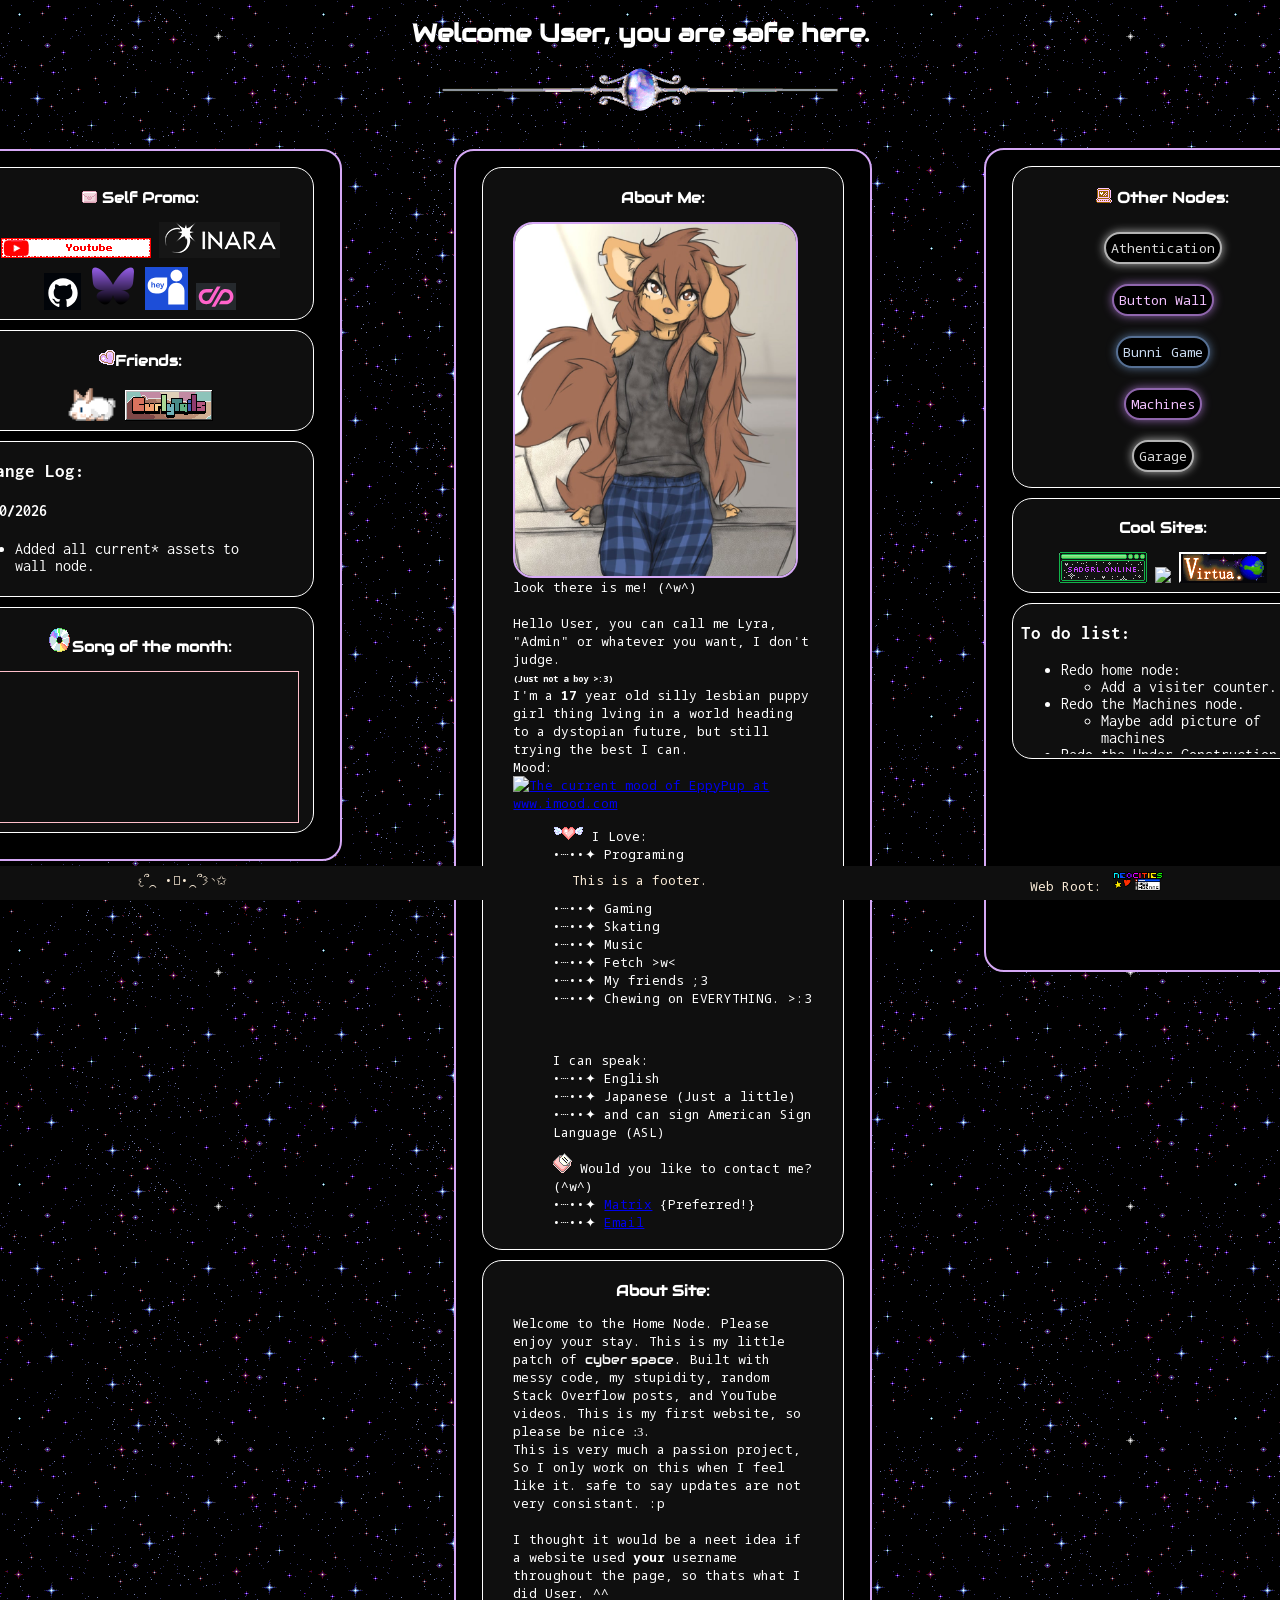
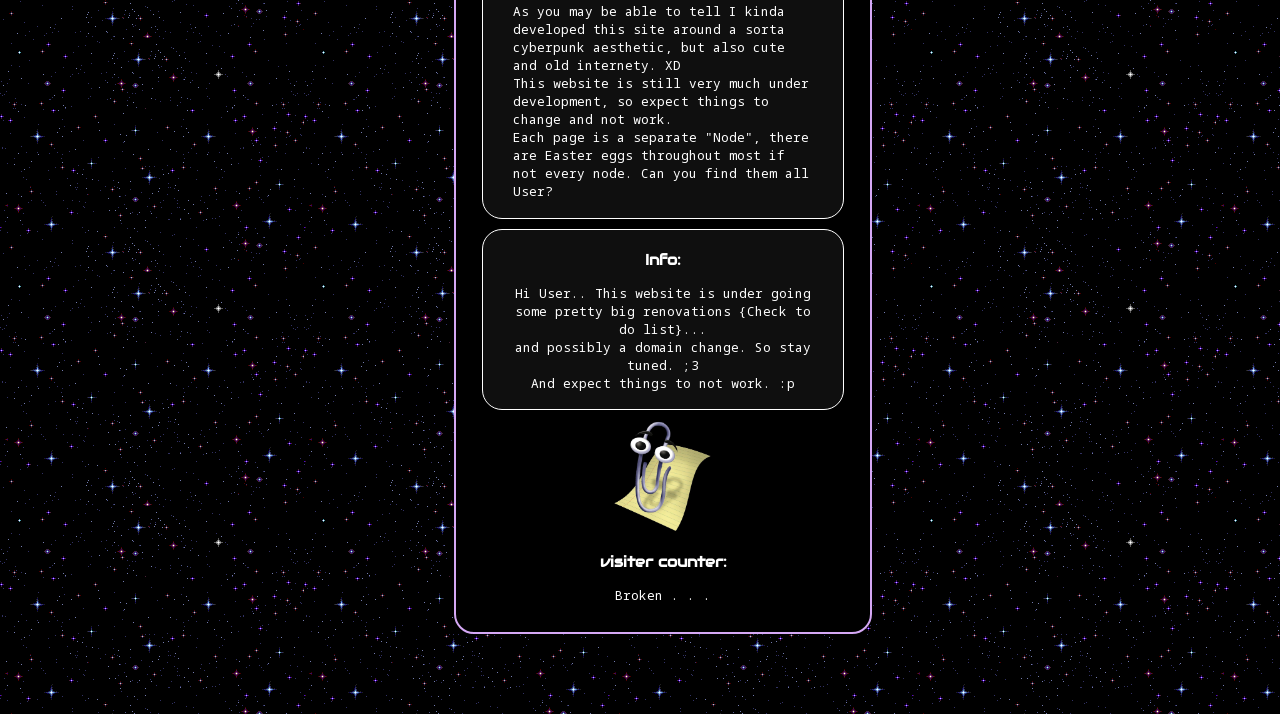
==== home_node.html @ 68cb0609 "Webbed Site. :3 (First commit)" ====
<!DOCTYPE html>
<html>
    <head>
        <meta charset="UTF-8">
        <meta name="viewport" content="width=device-width, initial-scale=1.0">
        <link rel="icon" href="img/Pixles/tumblr_inline_mwboui1uI71r8evev.png" type="image/x-icon">
        <title>home.node</title>
        <link href="home_node.css" rel="stylesheet" type="text/css" media="all">

        <!--Fonts-->
        <link rel="preconnect" href="https://fonts.googleapis.com">
        <link rel="preconnect" href="https://fonts.gstatic.com" crossorigin>
        <link href="https://fonts.googleapis.com/css2?family=Audiowide&family=Courier+Prime:ital,wght@0,400;0,700;1,400;1,700&family=Inconsolata:wght@200..900&family=Silkscreen:wght@400;700&display=swap" rel="stylesheet">    
    </head>
    <body class="homePage" onload="getUsername()">
        <h1 class="homeWelcomeH1">Welcome <span class="username">User</span>, you are safe here.</h1>
        <img src="img/tumblr_inline_rcivc2EvBG1vefsve_500.gif">
        <div class="barContainer">

            <!--Left Bar-->
            <div class="leftBar">
                <div class="contentContainer">
                    <h3 class="titleH3"><img src="img/Pixles/tumblr_inline_mwoezv7i2j1r8evev540.gif"> Self Promo:</h3>
                    <a href="https://www.youtube.com/@BaTex5"><img src="img\blinkys\youtube_blinky.gif" alt="Youtube Logo" class="youTubeLogo" title="Get Tubed Yo. XD"></a>
                    <a href="https://inara.cz/elite/cmdr/312664/"><img src="img\buttons\inara.png" alt="Inara Logo" class="inaraLogo" title="Space game pics. OwO"></a>
                    <a href="https://github.com/A-User-L"><img src="img/icons/GithubLogo.png" alt="Github Logo" class="githubLogo" title="Silly projects. :p"></a>
                    <a href="https://bsky.app/profile/daeepypup.bsky.social"><img src="img/icons/icons8-bluesky-logo-48.png" alt="Purple to Black Gradiant Blue Sky Logo" class="blueSkyLogo" title="My main socials. Just all around puppy posting. >w<"></a>
                    <a href="https://spacehey.com/lyrapup"><img src="img/icons/Screenshot_20260224_145924.png" alt="Space Hey logo" class="spaceHeyLogo" title="Hey yourself. XD"></a>
                    <a href="https://en.pronouns.page/@LyraPup"><img src="img/icons/Screenshot_20260228_023912.png" alt="Pronouns Page Logo" class="pronounsPageLogo" title="My pronouns UwU"></a>
                </div>
                <div class="contentContainer">
                    <h3 class="titleH3"><img src="img/Pixles/tumblr_inline_mwboqbVXGk1r8evev.png">Friends:</h3>
                    <!--<a href="https://mincy.nekoweb.org"><button class="pinkButton">SleepyMincy ₍⑅ᐢ..ᐢ₎</button></a>       Left weird spacing. :/   -->
                    <a href="https://mincy.nekoweb.org"><img src="img/bunnys/tumblr_lm7dh7w1611qkl2bpo1_250.gif" width="50px"></a> 
                    <img src="img/buttons/88x31.gif" title="Does not link to anything, but my friends are on that site. ^^" alt="curlytails button. does not link to anything.">
                </div>
                <div class="changeLogHomeContainer">
                    <iframe src="change_log.html" frameborder="0" class="changeLog"></iframe>
                </div>
                <div class="contentContainer">
                    <h3 class="titleH3"><img src="img\Pixles\cd-rotate.gif">Song of the month:</h3>
                    <iframe class="songOfTheMonth" src="https://www.youtube.com/embed/VTlcfDGr3C0?si=iBy5nOM_eEEPdVGP" title="YouTube video player" frameborder="0" allow="accelerometer; autoplay; clipboard-write; encrypted-media; gyroscope; picture-in-picture; web-share" referrerpolicy="strict-origin-when-cross-origin" allowfullscreen></iframe>
                </div>
            </div>

            <!--Center Bar-->
            <div class="mainContentBar">
                <div class="contentContainer">
                    <h3 class="titleH3">About Me:</h3>
                    <img src="img/large-934608616.jpg" class="literallyMePup" title="Image credit: tinygaypirate.">
                    <p class="aboutMeP">
                        look there is me! (^w^)<br><br>
                        Hello <span class="username">User</span>, you can call me Lyra, "Admin" or whatever you want, I don't judge. <br>
                        <b><small><small>(Just not a boy >:3)</small></small></b><br>  
                        I'm a <b title="Sometimes 3 if I can trust you enough. >w<">17</b> year old silly <span class="lesbianAnimation">lesbian</span> puppy girl thing lving in a world heading to a dystopian future, but still trying the best I can.<br>
                        Mood: <a href="https://www.imood.com/users/EppyPup"><img src="https://moods.imood.com/display/uname-EppyPup/fg-FFFFFF/bg-330066/imood.gif" alt="The current mood of EppyPup at www.imood.com" border="0"></a>
                        <ul class="aboutMeLists"><img src="img/Pixles/tumblr_inline_py77i6tG9X1wd8xpo_500.gif"> I Love:
                            <li>Programing</li>
                            <li>Web-dev</li>
                            <li><span class="transAnimation">Linix</span> / general IT</li>
                            <li>Gaming</li>
                            <li>Skating</li>
                            <li>Music</li>
                            <li>Fetch >w<</li>
                            <li>My friends ;3</li>
                            <li>Chewing on EVERYTHING. >:3</li>
                        </ul>
                        <br>    
                        <ul class="aboutMeLists">I can speak:
                            <li>English</li>
                            <li>Japanese (Just a little)</li>
                            <li>and can sign American Sign Language (ASL)</li>
                        </ul>
                        <ul class="aboutMeLists"><img src="img/Pixles/tumblr_inline_py774k62RR1wd8xpo_500.gif"> Would you like to contact me? (^w^)
                            <li><a href="https://matrix.to/#/@lyrapup:4d2.org">Matrix</a> <span class="gayAnimation"    >{Preferred!}</span></li>
                            <li><a href="mailto:PuppyLy404@proton.me">Email</a></li>
                        </ul>
                    </p>
                </div>
                <div class="contentContainer">
                    <h3 class="titleH3">About Site:</h3>
                    <p class="aboutNodeP">
                        Welcome to the Home Node. Please enjoy your stay. This is my little patch of <span class="gayAnimation" id="cyberSpace">cyber space</span>.
                        Built with messy code, my stupidity, random Stack Overflow posts, and YouTube videos. This is my first website, so please be nice <span style='font-family: Verdana;'>:3</span>.<br>
                        This is very much a passion project, So I only work on this when I feel like it. safe to say updates are not very consistant. :p<br><br>

                        I thought it would be a neet idea if a website used <b>your</b> username throughout the page, so thats what I did <span class="username">User</span>. ^^<br>
                        As you may be able to tell I kinda developed this site around a sorta cyberpunk aesthetic, but also cute and old internety. XD<br>
                        This website is still very much under development, so expect things to change and not work.<br>
                        Each page is a separate "Node", there are Easter eggs throughout most if not every node.
                        Can you find them all <span class="username">User</span>?
                    </p>
                </div>
                <div class="contentContainer">
                    <h3 class="titleH3">Info:</h3>
                    <p>
                        Hi <span class="username">User</span>.. This website is under going some pretty big renovations {Check to do list}... <br>
                        and possibly a domain change. So stay tuned. ;3 <br>
                        And expect things to not work. :p
                    </p>
                </div>
                <img src="img/clippy-the-helpful-microsoft-office-assistant-v0-6cy5a9c4amjc1.webp" class="clippy">
                <div class="visiterCounterContainer">
                    <h3 class="titleH3">visiter counter:</h3>
                    <p>
                       Broken . . .
                    </p>
                </div>
            </div>

            <!--Right Bar-->
            <div class="rightBar">
                <div class="contentContainer">
                    <h3 class="titleH3"><img src="img/Pixles/tumblr_inline_mwbnkzTawv1r8evev540.gif"> Other Nodes:</h3> 
                    <a href="index.html" onclick="AuthenticationButtonPressed()"><button class="whiteGrayButton">Athentication</button></a><br>
                    <a href="wall.html"><button class="pinkButton">Button Wall</button></a><br>
                    <a href="bunni_game.html" target="_blank"><button class="blueButton">Bunni Game</button></a><br>
                    <a href="machines.html"><button class="pinkButton">Machines</button></a><br>
                    <a href="cars.html"><button class="whiteGrayButton">Garage</button></a><br>
                </div>
                <div class="contentContainer">
                    <h3 class="titleH3">Cool Sites:</h3>
                    <a href="https://sadgrl.online/"><img class="sadGrlOnlineButton" src="img\buttons\sadgrlonlinebutton.gif"></a>
                    <a href="https://dimden.dev/"><img class="dimDenButton" src="https://dimden.dev/services/images/88x31.gif"></a>
                    <a href="https://www.virtuagirl.net/"><img src="img/buttons/virtuagirlbutton.gif"></a>
                </div>
                <div class="toDoListHomeContainer">
                    <iframe src="to_do_list.html" frameborder="0" class="toDoList"></iframe>
                </div>
                <div class="moonWidget">
                    <iframe width="180" height="180" style="border:none" src="https://dimden.dev/moon?custom=1" name="dimdenmoonwidget"></iframe>
                </div>
            </div>
        </div>

        <footer class="footer">
            <div class="left"><p class="footerText">𐔌՞⁔ •𖥦•⁔՞𐦯︎︎◝✩</p></div>
            <div class="center"><p class="footerText">This is a footer.</p></div>
            <div class="right"><p class="footerText">Web Root: <a href="https://neocities.org/"><img src="img/buttons/neocities_hosting.gif" title="NEOCITIES!!! :3" height="20rem"></a></p></div>
        </footer>
    </body>

    <!--JS file-->
    <script src="home_node.js"></script>
    <!--    

        .__(.)< ("Why are you here?")         ("Meow")>(.)__.
        \___)                                           (___/
    ~~~~~~~~~~~~~~~~~~~~~~~~~~~~~~~~~~~~~~~~~~~~~~~~~~~~~~~~~~~~~~~-->
</html>
---- home_node.css ----
@font-face {
    font-family: 'noto-sans-mono';
    src: url('Fonts/NotoSansMono-VariableFont_wdth,wght.ttf') format('woff');
}

.homePage{
    background-image: url("img/stars_background.gif");
    background-repeat: repeat;
    margin: 0;
    color: white;
    font-family: "Audiowide", serif;
    text-align: center;
    font-size: 9.5pt;
}

.titleH3{
    font-family: "Audiowide", serif;
    text-align: center;

}

.barContainer {
    display: flex;
    justify-content: center;
    align-items: baseline;
    font-family: "noto-sans-mono", serif;
}

.leftBar {
    background: black;
    border: solid 2px #d5a8f5;
    width: 23rem;
    margin: 2rem;
    margin-top: 0px;
    max-height: 100%;
    padding: 1rem;
    border-radius: 20px;
}

.contentContainer{
    margin: 10px;
    margin-top: 0px;
    padding: 5px 30px;
    background-color: #0f0f0f;
    border: 1px solid white;
    border-radius: 20px;
}

.mainContentBar{
    background: black;
    border: solid 2px #d5a8f5;
    max-width: 41%;
    max-height: 100%;
    margin: 5rem;
    margin-top: 2rem;
    padding: 1rem;
    border-radius: 20px;
}

.literallyMePup{
    float: left;
    margin-right: 15px;
    height: 22rem;
    border: solid 2px #d5a8f5;
    border-radius: 20px;
}

.rightBar{
    background: black;
    border: solid 2px #d5a8f5;
    width: 23rem;
    margin: 2rem;
    margin-top: 0px;
    max-height: 100%;
    padding: 1rem;
    border-radius: 20px;
}

.toDoListHomeContainer{
    margin: 10px;
    background-color: #0f0f0f;
    border: 1px solid white;
    border-radius: 20px;
    text-align: left;

}


.changeLogHomeContainer{
    margin: 10px;
    background-color: #0f0f0f;
    border: 1px solid white;
    border-radius: 20px;
    text-align: left;
}

.changeLog{
    width: auto;
}

.aboutMeP{
    text-align: left;
}

.aboutMeLists{
    text-align: left;
    list-style-type: "•┈••✦ "; 
    list-style-position: inside;
}

.aboutNodeP{
    text-align:left ;
}

.pinkButton{
    background: black;
    color:  #f2c0ff;
    font-family: "noto-sans-mono", serif;
    border: solid 2px #8f66ad;
    border-radius: 20px;
    box-shadow: 0px 0px 10px #8f66ad;
    margin: 10px;
    padding: 5px;
    transition: background-color 0.25s;
    transition: color 0.25s;
    transition: border 0.25s;
    transition: box-shadow 0.25s;
}

.pinkButton:hover{
    background-color: #130016;
    color: #f6d0ff;
    border: solid 2px #ab79cf;
    box-shadow: 0px 0px 15px #ab79cf;
}

.pinkButton:active{
    background-color: #2b002b;
    color: #fae2ff;
    border: solid 2px #bf87e7;
    box-shadow: 0px 0px 20px #bf87e7;
}

.blueButton{
    background: black;
    color:  #C8D9F0;
    font-family: "noto-sans-mono", serif;
    border: solid 2px #567094;
    border-radius: 20px;
    box-shadow: 0px 0px 10px #567094;
    margin: 10px;
    padding: 5px;
    transition: background-color 0.25s;
    transition: color 0.25s;
    transition: border 0.25s;
    transition: box-shadow 0.25s;
}

.blueButton:hover{
    background-color: #010016;
    color: #C8D9F0;
    border: solid 2px #9cb6db;
    box-shadow: 0px 0px 15px #9cb6db;
}

.blueButton:active{
    background-color: #00022b;
    color: #C8D9F0;
    border: solid 2px #88abdd;
    box-shadow: 0px 0px 20px #88abdd;
}

.whiteGrayButton{
    background: black;
    color:  #d8d8d8;
    font-family: "noto-sans-mono", serif;
    border: solid 2px #b3b3b3;
    border-radius: 20px;
    box-shadow: 0px 0px 10px #b3b3b3;
    margin: 10px;
    padding: 5px;
    transition: background-color 0.25s;
    transition: color 0.25s;
    transition: border 0.25s;
    transition: box-shadow 0.25s;
}

.whiteGrayButton:hover{
    background-color: #1a1a1a;
    color: #a1a1a1;
    border: solid 2px #686868;
    box-shadow: 0px 0px 15px #686868;
}

.whiteGrayButton:active{
    background-color: #1a1a1a;
    color: #505050;
    border: solid 2px #505050;
    box-shadow: 0px 0px 20px #505050;
}

.songOfTheMonth{
    border: solid 1px pink;
}

#cyberSpace{
    font-family: "Audiowide", serif;
}

@keyframes gay {
    0% { color: #FF5454; }
    25% { color: #FFFF58; }
    50% { color: #54FF54; }
    75% { color: #5554F5; }
    100% { color: #FF54F7; }
}

.gayAnimation {
    animation: gay 4s infinite;
}

@keyframes lesbian {
    0% { color: #D52D00; }
    16% { color: #EF7627; }
    33% { color: #FF9A56; }
    50% { color: #FFFFFF; }
    66% { color: #D162A4; }
    83% { color: #B55690; }
    100% { color: #A30262; }
}

.lesbianAnimation {
    animation: lesbian 5s infinite;
}

@keyframes trans {
    0% { color: #5BCEFA; }
    25% { color: #F5A9B8; }
    50% { color: #FFFFFF; }
    75% { color: #F5A9B8; }
    100% { color: #5BCEFA; }
}

.transAnimation {
    animation: trans 5s infinite;
}

.moonWidget{
    height: 145px;
    width: fit-content;
    padding: 20px;
    margin-left: auto;
    margin-right: auto;
}

.returnHome{
    background-color: #000000;
    color: white;
    border: solid 2px white;
    border-radius: 5px;
    box-shadow: 0px 0px 0px 2px #1b1b1b;
    transition: background-color 0.25s;
    transition: color 0.25s;
    transition: border 0.25s;
    transition: box-shadow 0.25s;
}

.returnHome:hover{
    background-color: #1a1a1a;
    color: #a1a1a1;
    border: solid 2px #686868;
    box-shadow: 0px 0px 15px #686868;
}

.returnHome:active{
    background-color: #1a1a1a;
    color: #505050;
    border: solid 2px #505050;
    box-shadow: 0px 0px 20px #505050;
}

.clippy{
    width: 100px;
}

.footer {
    background-color: #0f0f0f;
    width: 100%;
    height: auto;
    position: fixed;
    display: flex;
    justify-content: space-between;
    bottom: 0px;
    font-family: "noto-sans-mono", serif;
}

.footer .left {
    width: 33%;
}

.footer .center {
    width: 50%;
}

.footer .right {
    width: 33%;
}

.footerText {
    color: antiquewhite;
    text-align: center;
    margin-left: 0px;
    margin-right: 0px;
    margin: 1px;
    margin: 5px 0 5px 0;
}

.footer .left .footer-text {
    text-align: left;
}

.footer .right .footer-text {
    text-align: right;
}
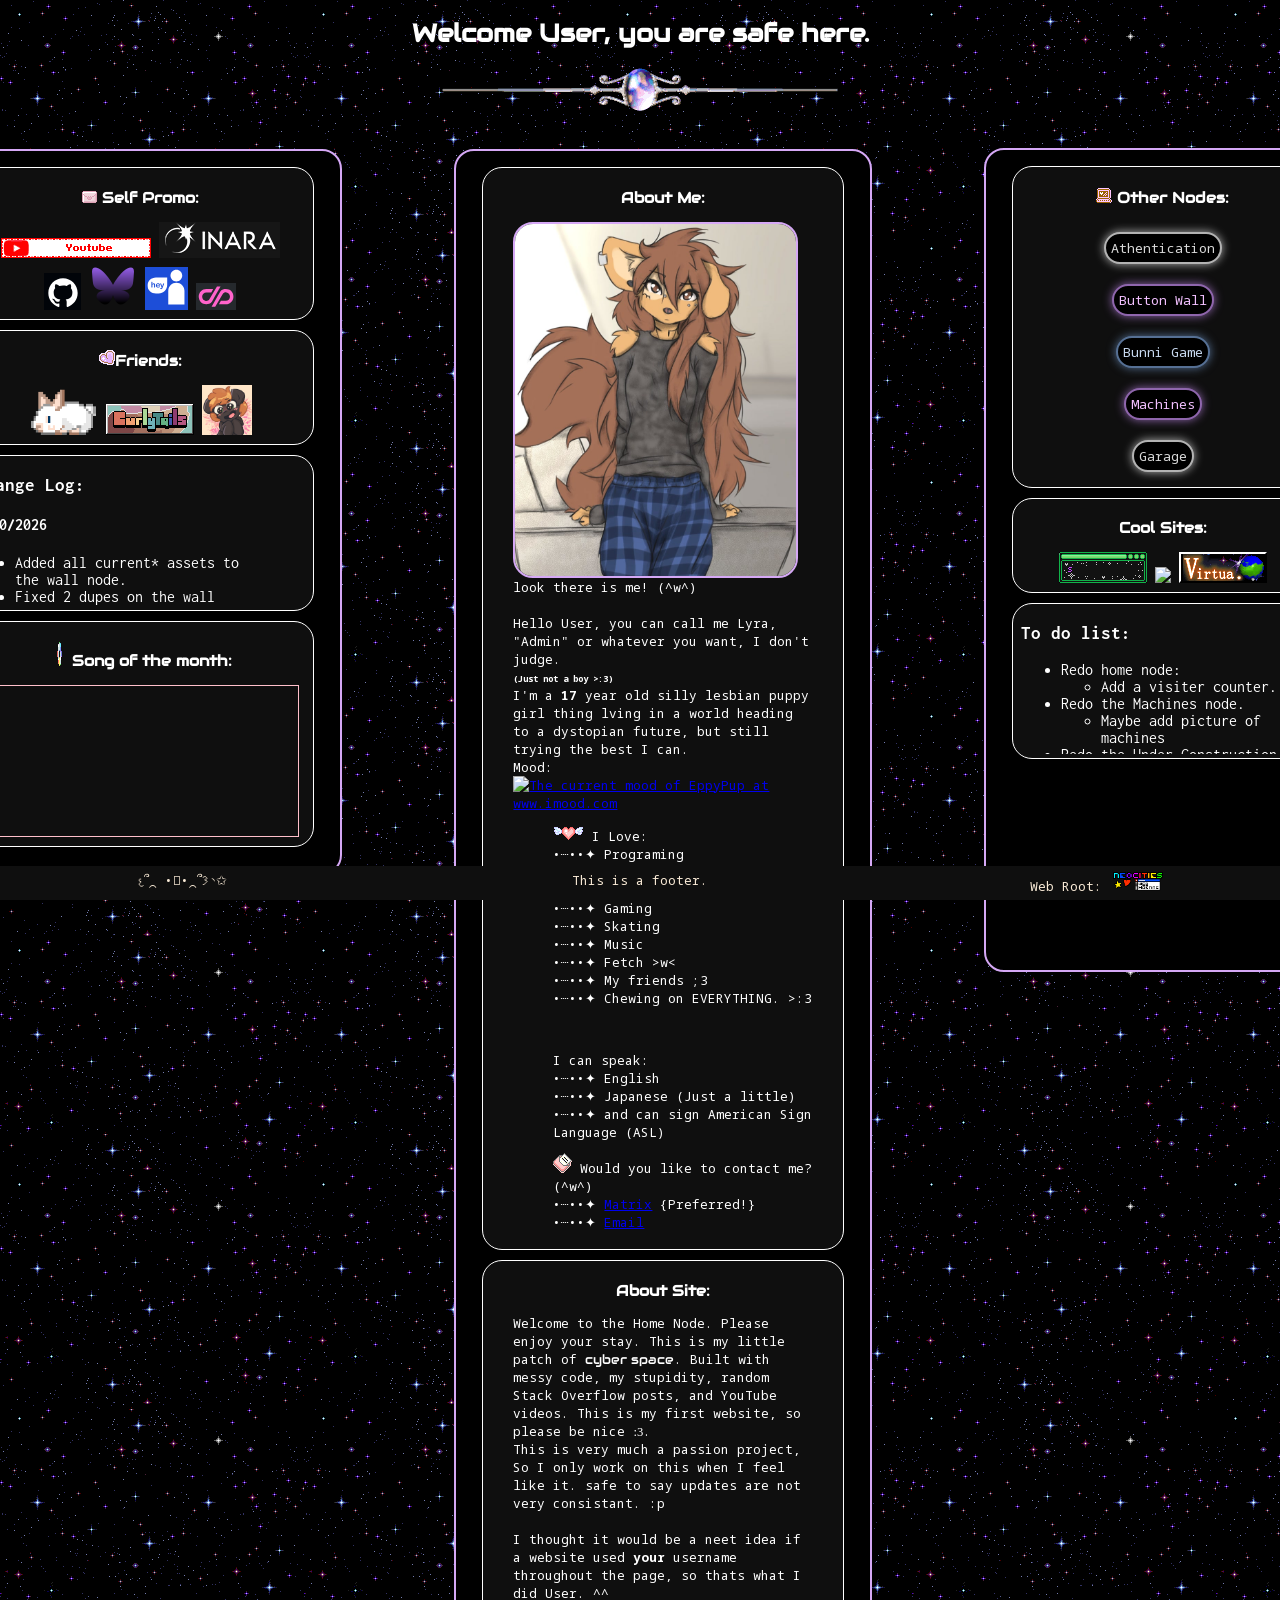
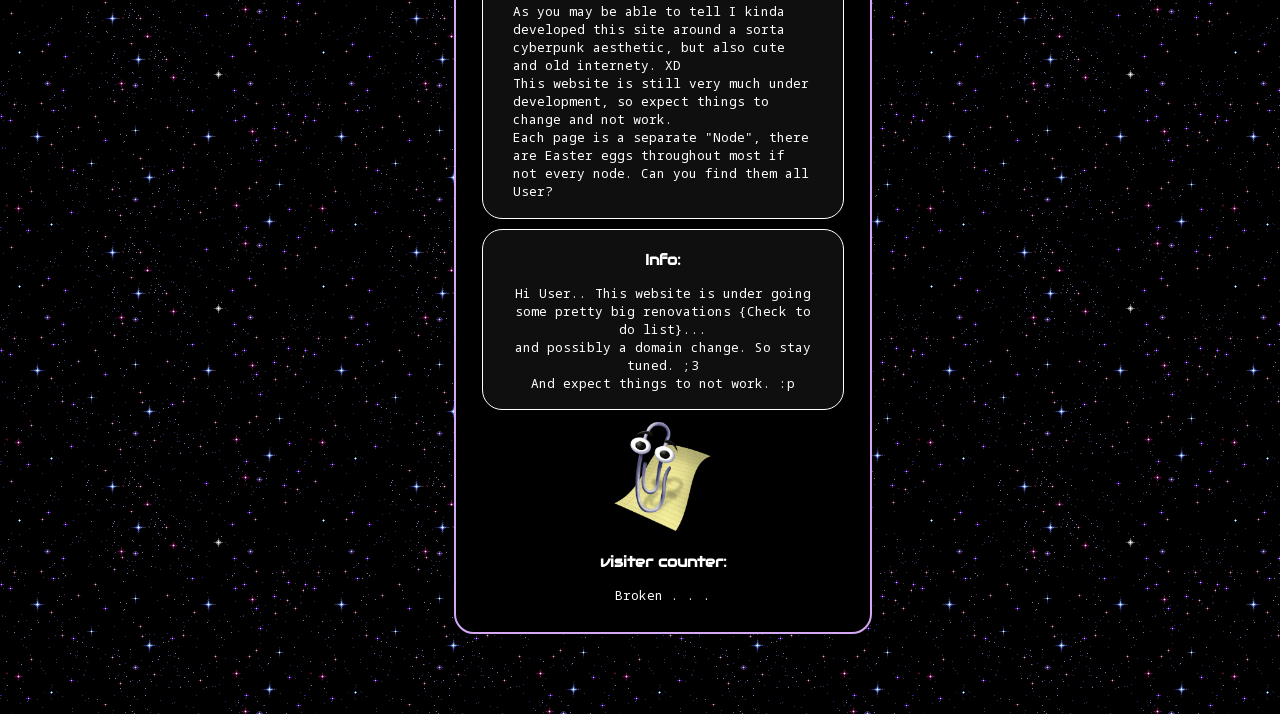
==== commit d7751855: "Added more assets, added a friend, and sorted a img" ====
--- a/home_node.html
+++ b/home_node.html
@@ -31,8 +31,9 @@
                 <div class="contentContainer">
                     <h3 class="titleH3"><img src="img/Pixles/tumblr_inline_mwboqbVXGk1r8evev.png">Friends:</h3>
                     <!--<a href="https://mincy.nekoweb.org"><button class="pinkButton">SleepyMincy ₍⑅ᐢ..ᐢ₎</button></a>       Left weird spacing. :/   -->
-                    <a href="https://mincy.nekoweb.org"><img src="img/bunnys/tumblr_lm7dh7w1611qkl2bpo1_250.gif" width="50px"></a> 
+                    <a href="https://mincy.nekoweb.org"><img src="img/bunnys/tumblr_lm7dh7w1611qkl2bpo1_250.gif" height="50px" title="Silly bunni friend. :3"></a> 
                     <img src="img/buttons/88x31.gif" title="Does not link to anything, but my friends are on that site. ^^" alt="curlytails button. does not link to anything.">
+                    <a href="https://solrhors.nekoweb.org/"><img src="img/icons/bafkreiglbnvvhllh52j5ejkheuvrojmni4nqi3ogf3hxwy7ocpppebbbeq.webp" height="50px" title="Silly filly friend. :3"></a> 
                 </div>
                 <div class="changeLogHomeContainer">
                     <iframe src="change_log.html" frameborder="0" class="changeLog"></iframe>
--- a/home_node.css
+++ b/home_node.css
@@ -4,7 +4,7 @@
 }
 
 .homePage{
-    background-image: url("img/stars_background.gif");
+    background-image: url("img/backgrounds/stars_background.gif");
     background-repeat: repeat;
     margin: 0;
     color: white;
